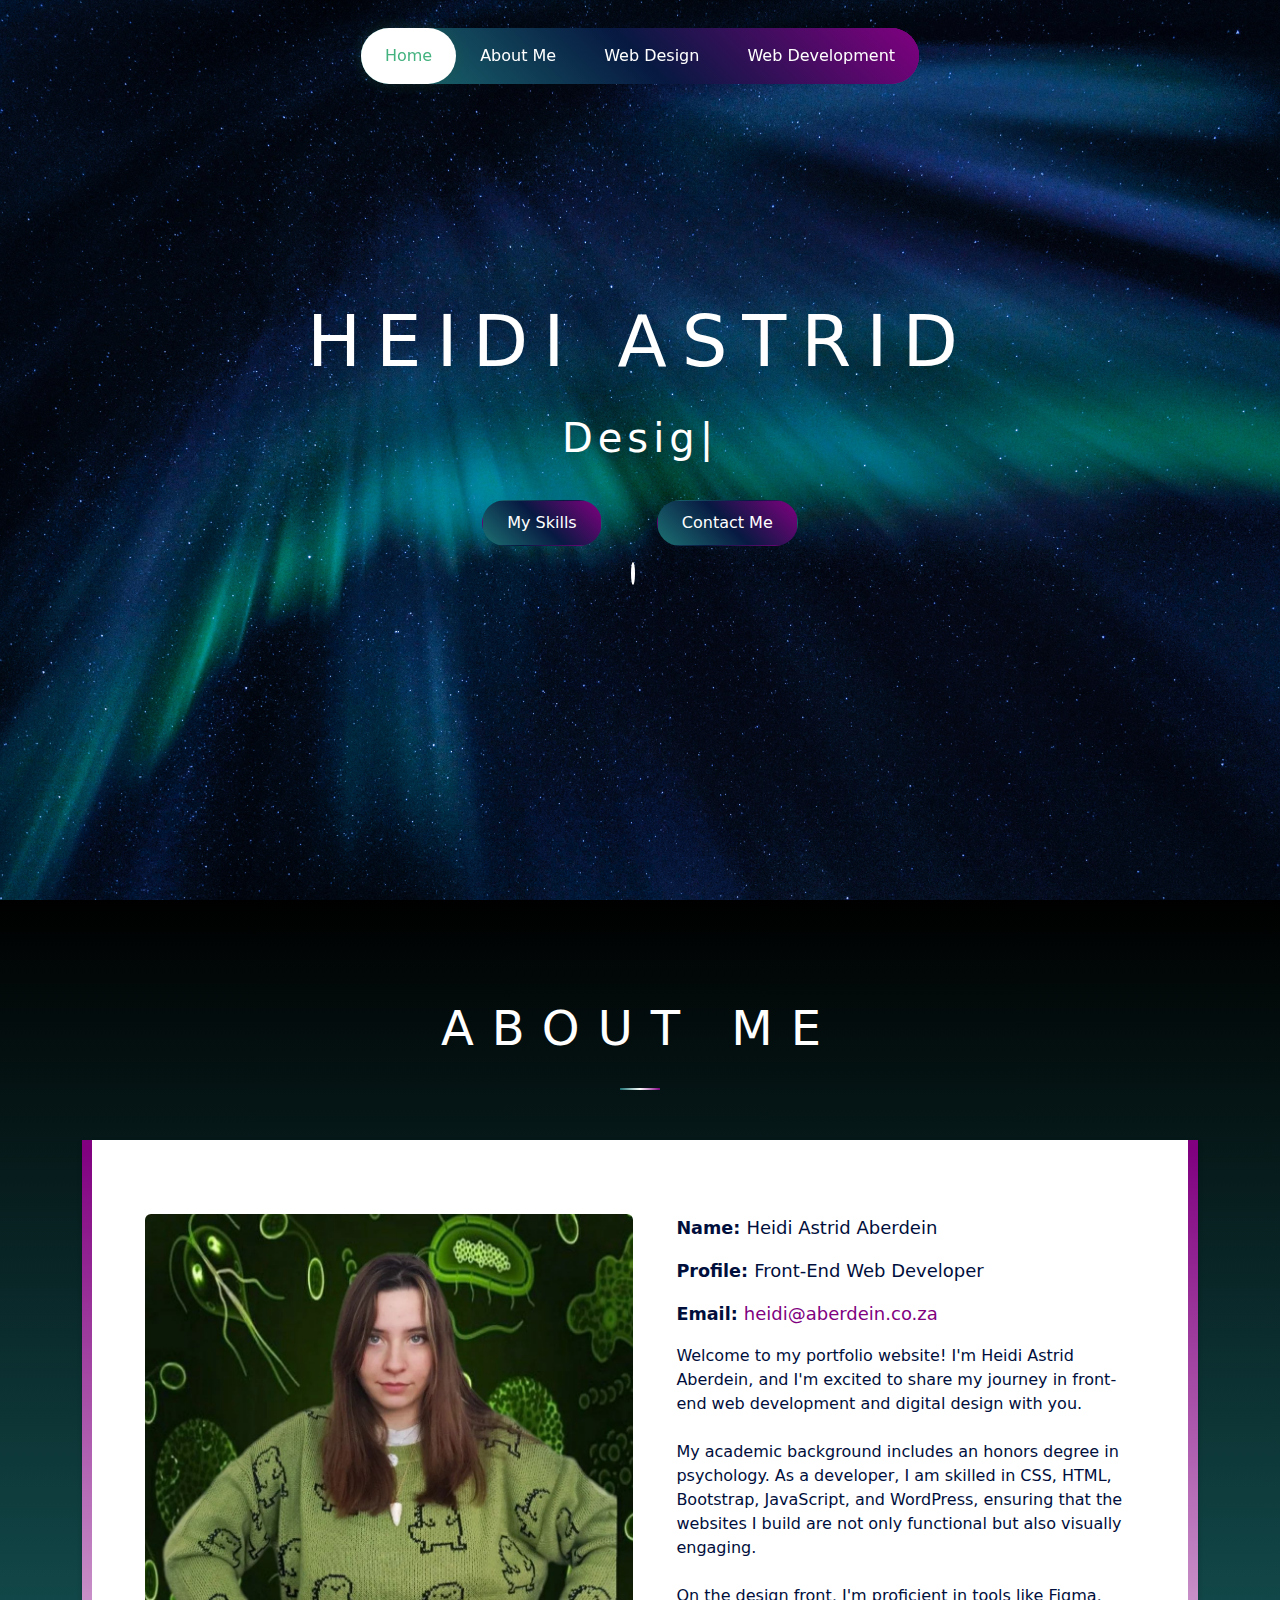
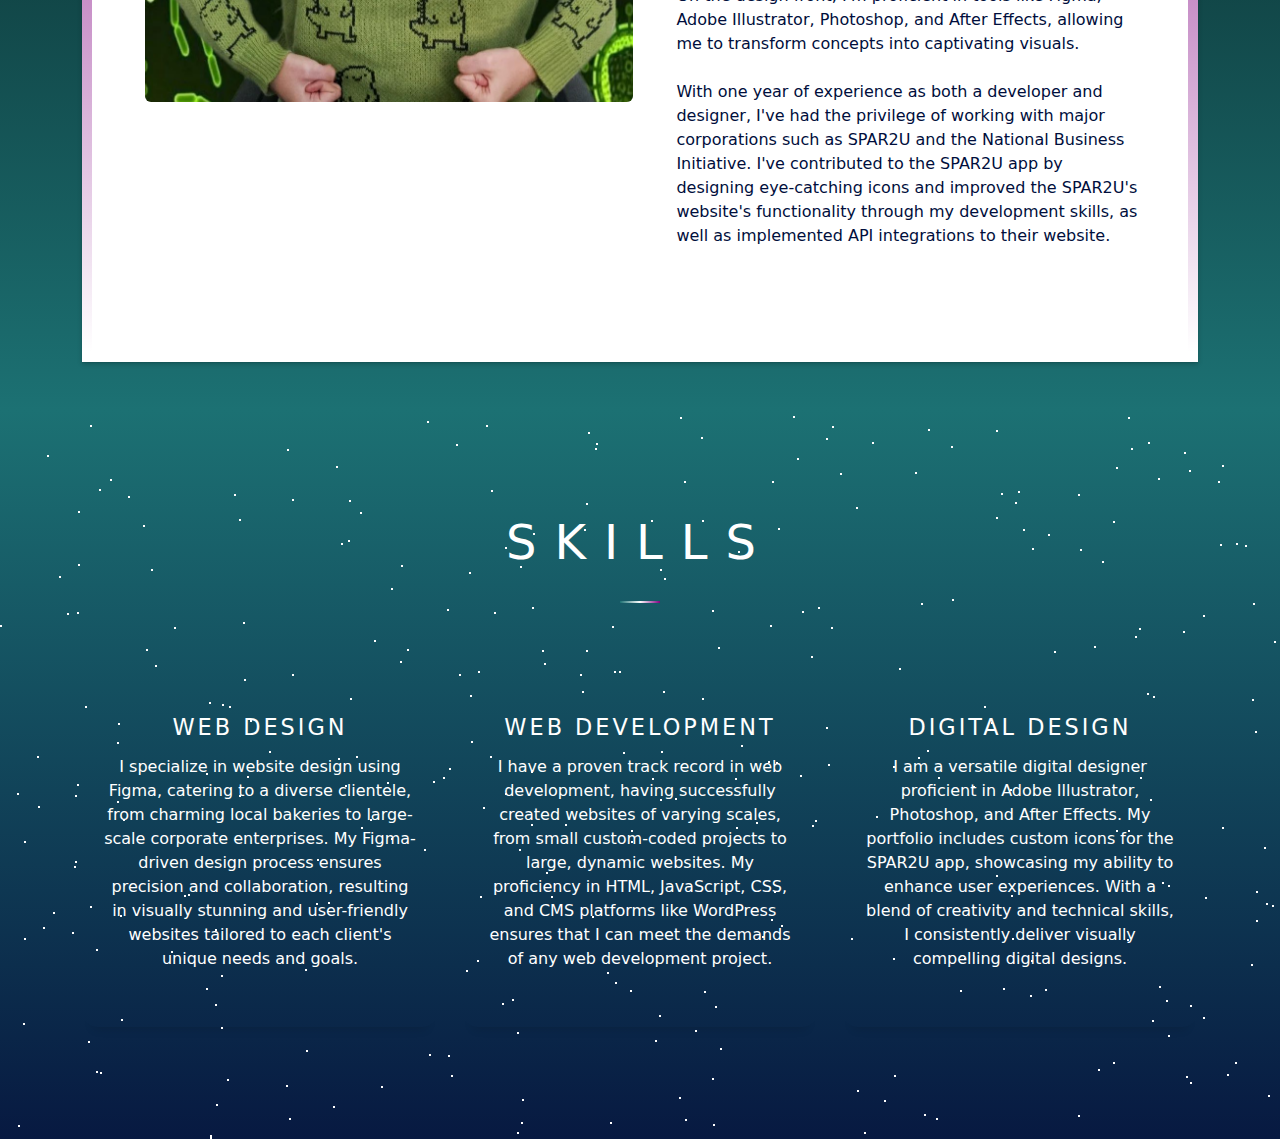
==== index.html @ 2ec601d5 "First Commit" ====
<!DOCTYPE html>
<html lang="en">

<head>
  <meta charset="utf-8">
  <meta content="width=device-width, initial-scale=1.0" name="viewport">

  <title>Heidi Astrid Portfolio</title>
  <meta content="" name="description">
  <meta content="" name="keywords">

  <!-- Favicons -->
  <link href="assets/img/favicon.png" rel="icon">
  <link href="assets/img/apple-touch-icon.png" rel="apple-touch-icon">

  <!-- Vendor CSS Files -->
  <link href="assets/vendor/bootstrap/css/bootstrap.min.css" rel="stylesheet">
  <link href="assets/vendor/bootstrap-icons/bootstrap-icons.css" rel="stylesheet">
  <link href="assets/vendor/glightbox/css/glightbox.min.css" rel="stylesheet">
  <link href="assets/vendor/swiper/swiper-bundle.min.css" rel="stylesheet">

  <!-- Template Main CSS File -->
  <link href="assets/css/style.css" rel="stylesheet">
<style>
  
</style>
</head>

<body>
<!-- Test -->
<!-- Test -->
  <!-- ======= Header ======= -->
<header id="header" class="fixed-top">
  <div class="container d-flex align-items-center justify-content-center"> <!-- Center the content horizontally and vertically -->
    <nav id="navbar" class="navbar">
      <nav>
        <div class="left"></div>
        <div class="right"></div>
        <div class="selected"></div>
        <div class="links">
          <a href="index.html" class="active home">Home</a>
          <a href="index.html#about">About Me</a>
          <a href="web-design.html">Web Design</a>
          <a href="web-development.html">Web Development</a>
        </div>
      </nav>
      <a href="#" class="accent"></a>
    </nav>
  </div>
</header>


</div>

<script src="script.js"></script>
    </div>
  </header><!-- End Header -->

  <!-- ======= Hero Section ======= -->
  <div id="hero" class="hero route bg-image" style="background-image: url(assets/img/hero-bg.jpg);   background-attachment: fixed;">
    <div class="overlay-itro"> </div>
    <div class="hero-content display-table">
      <div class="table-cell">
        <div class="container">
          <h1 class="hero-title mb-4" style="letter-spacing:15px;">Heidi Astrid</h1>
          <p class="hero-subtitle"><span class="typed" data-typed-items="Designer, Developer"></span></p>
          <p class="pt-3">
            <a class="btn btn-primary btn js-scroll px-4 button" href="#starry-background" role="button" style="margin-right:25px;">My Skills</a>
            <a class="btn btn-primary btn js-scroll px-4 button" href="mailto:aberdeinheidiastrid@gmail.com" role="button" style="margin-left:25px">Contact Me</a>

                <a href="assets/img/Main.mp4" data-gallery="portfolioGallery" class="portfolio-lightbox">
                  <div>
                    <script src="https://cdn.lordicon.com/bhenfmcm.js"></script>
<lord-icon
    src="https://cdn.lordicon.com/vlchagrh.json"
    trigger="hover"
    colors="primary:#ffffff,secondary:#fff"
    class="film"
    style="width:100px;height:100px; margin-left: -15px; border: 2px solid #fff; border-radius:100%;  transition: all 2s ease;
    ">
</lord-icon>
                  </div>
                </a>
            
          </p>
        </div>
      </div>
    </div>
  </div><!-- End Hero Section -->
  

  <main id="main" >

    <!-- ======= About Section ======= -->
    <section id="about" class="about-mf sect-pt4 route" style="background-image: linear-gradient(black, #1c7173); padding-top:100px;">
      <div class="container">
        <div class="title-box text-center">
          <h3 class="title-a">
            About me
          </h3>
          <div class="line-mf" style="margin-top:30px; margin-bottom:50px;"></div>
        <div class="row">
          <div class="col-sm-12">
            <div class="box-shadow-full">
              <div class="row">
                <div class="col-md-6">
                  <div class="row">
                    <div class="col-sm-6 col-md-5" style="   display: flex;
                    align-items: center;
                    justify-content: center;">
                    </div>
                    <div class="col-sm-6 col-md-7" >
                    </div>
                  </div>
                  <div class="skill-mf" style="   display: flex;
                  align-items: center;
                  justify-content: center;">
                    <div class="about-img" style="   display: flex;
                    align-items: center;
                    justify-content: center;">
                      <img src="./assets/img/Heidi.jpg" class="img-fluid rounded b-shadow-a" height = "50px" alt="">
                    </div>
                  </div>
                </div>
                <div class="col-md-6">
                  <div class="about-me pt-4 pt-md-0">

                    <div class="about-info">
                      <p><span class="title-s">Name: </span> <span>Heidi Astrid Aberdein</span></p>
                      <p><span class="title-s">Profile: </span> <span>Front-End Web Developer</span></p>
                      <p><span class="title-s">Email: </span> <span ><a href="mailto:heidi@aberdein.co.za" style="color:purple;">heidi@aberdein.co.za</a></span></p>
                    </div>
                    <p style="text-align:left; margin-left:5%;">
                      Welcome to my portfolio website! I'm Heidi Astrid Aberdein, and I'm excited to share my journey in front-end web development and digital design with you.
<br><br>
My academic background includes an honors degree in psychology. As a developer, I am skilled in CSS, HTML, Bootstrap, JavaScript, and WordPress, ensuring that the websites I build are not only functional but also visually engaging.
<br><br>
On the design front, I'm proficient in tools like Figma, Adobe Illustrator, Photoshop, and After Effects, allowing me to transform concepts into captivating visuals.
<br><br>
With one year of experience as both a developer and designer, I've had the privilege of working with major corporations such as SPAR2U and the National Business Initiative. I've contributed to the SPAR2U app by designing eye-catching icons and improved the SPAR2U's website's functionality through my development skills, as well as implemented API integrations to their website. 
<br><br>

                    </p>
                  
                  </div>
                </div>
              </div>
            </div>
          </div>
        </div>
      </div>
    </section><!-- End About Section -->

    <!-- ======= Services Section ======= --> 
    <section id="starry-background"  class="services-mf pt-5 route" style="background-size: cover; margin-top:-64px; padding-bottom:5%;" >
      <div class="container">
        <div class="row" style="padding-top:5%;">
          <div class="col-sm-12">
            <div class="title-box text-center">
              <h3 class="title-a">
                Skills
              </h3>
              <div class="line-mf" style="margin-top:30px;"></div>
            </div>
          </div>
        </div>
        <div class="row">
          <div class="col-md-4" >
            <div class="service-box"  ><a href="web-design.html">
              <div class="service-ico">
                <script src="https://cdn.lordicon.com/bhenfmcm.js"></script>
                <lord-icon
                    src="https://cdn.lordicon.com/xhsumrcb.json"
                    trigger="hover"
                    colors="primary:#fff,secondary:purple"
                    style="width:100px;height:100px"
                    class="lordicon">
                </lord-icon>
              </div>
              <div class="service-content" > 
                <h2 class="s-title">Web Design</h2>
                <p class="s-description text-center">
                  I specialize in website design using Figma, catering to a diverse clientele, from charming local bakeries to large-scale corporate enterprises. My Figma-driven design process ensures precision and collaboration, resulting in visually stunning and user-friendly websites tailored to each client's unique needs and goals.
                </p>
              </div></a>
            </div>
          </div>
          <div class="col-md-4">
            <div class="service-box" ><a href="web-development.html">
              <div class="service-ico">
                <script src="https://cdn.lordicon.com/bhenfmcm.js"></script>
                <script src="https://cdn.lordicon.com/bhenfmcm.js"></script>
                <script src="https://cdn.lordicon.com/bhenfmcm.js"></script>
                <lord-icon
                    src="https://cdn.lordicon.com/zywndszx.json"
                    trigger="hover"
                    colors="primary:#fff,secondary:purple"
                    style="width:100px;height:100px"
                    class="lordicon">
                </lord-icon>
              </div>
              <div class="service-content">
                <h2 class="s-title">Web Development</h2>
                <p class="s-description text-center">
                  I have a proven track record in web development, having successfully created websites of varying scales, from small custom-coded projects to large, dynamic websites. My proficiency in HTML, JavaScript, CSS, and CMS platforms like WordPress ensures that I can meet the demands of any web development project.
                </p>
              </div></a>
            </div>
          </div>
          <div class="col-md-4">
            <div class="service-box">
              <div class="service-ico">
                <script src="https://cdn.lordicon.com/bhenfmcm.js"></script>
<lord-icon
    src="https://cdn.lordicon.com/whxfxpyt.json"
    trigger="hover"
    colors="primary:#fff,secondary:purple"
    style="width:100px;height:100px"
    class="lordicon">
</lord-icon>
              </div>
              <div class="service-content">
                <h2 class="s-title">Digital Design</h2>
                <p class="s-description text-center">
                  I am a versatile digital designer proficient in Adobe Illustrator, Photoshop, and After Effects. My portfolio includes custom icons for the SPAR2U app, showcasing my ability to enhance user experiences. With a blend of creativity and technical skills, I consistently deliver visually compelling digital designs.
                </p>
              </div>
            </div>
          </div>
    </section><!-- End Services Section -->


    <!-- ======= Contact Section =======
    <section id="contact" class="paralax-mf footer-paralax bg-image sect-mt4 route" style="color:black; ">
      <div class="overlay-mf" id="contact"></div>
      <div class="container" style="padding-bottom: 5%;">
        <div class="row">
          <div class="col-sm-12"><h5 class="title-a">
                        Send Me A Message
                      </h5>
                      <div class="line-mf" style="margin-top:30px;"></div>
            <div class="contact-mf">
              <div id="contact" class="box-shadow-full">
                <div class="row">   
                  <div class="col-md-6">
                    <div class="title-box-2">
                   
                    </div>
                    <div>
                      <form action="contact.php" method="post" role="form" class="php-email-form">
                        <div class="row">
                          <div class="col-md-12 mb-3">
                            <div class="form-group">
                              <input type="text" name="name" class="form-control" id="name" placeholder="Your Name" required>
                            </div>
                          </div>
                          <div class="col-md-12 mb-3">
                            <div class="form-group">
                              <input type="email" class="form-control" name="email" id="email" placeholder="Your Email" required>
                            </div>
                          </div>
                          <div class="col-md-12 mb-3">
                            <div class="form-group">
                              <input type="text" class="form-control" name="subject" id="subject" placeholder="Subject" required>
                            </div>
                          </div>
                          <div class="col-md-12">
                            <div class="form-group">
                              <textarea class="form-control" name="message" rows="5" placeholder="Message" required></textarea>
                            </div>
                          </div>
                          <div class="col-md-12 text-center my-3">
                            <div class="loading">Loading</div>
                            <div class="error-message"></div>
                            <div class="sent-message">Your message has been sent. Thank you!</div>
                          </div>
                          <div class="col-md-12 text-center">
                            <button type="submit" class="button">
                              <p style="margin-bottom: 0px; border: 0px;">
                                  <span style="position: relative; top: -15px; padding-left:10px;">Send Message</span>
                                  <script src="https://cdn.lordicon.com/bhenfmcm.js"></script>
                                  <script src="https://cdn.lordicon.com/bhenfmcm.js"></script>
                                  <lord-icon
                                      src="https://cdn.lordicon.com/fzsijpnt.json"
                                      trigger="hover"
                                      colors="primary:#fff,secondary:#fff"
                                      style="width: 50px; height: 50px; margin-left: 5px;">
                                  </lord-icon>
                              </p>
                          </button>
                          
                          </div>
                        </div>
                      </form>
                    </div>
                  </div>
                  Column -->
                  <!-- <div class="col-md-6" style="background-image: url(https://images.pexels.com/photos/2113554/pexels-photo-2113554.jpeg?auto=compress&cs=tinysrgb&w=600);">

                  </div> -->
                  <!-- Column -->
                <!-- </div>
              </div>
            </div>
          </div>
        </div>
      </div>
    </section>End Contact Section -->

  </main><!-- End #main -->


  <div id="preloader"></div>
  <a href="#" class="back-to-top d-flex align-items-center justify-content-center"><script src="https://cdn.lordicon.com/bhenfmcm.js"></script>
    <script src="https://cdn.lordicon.com/bhenfmcm.js"></script>
    <script src="https://cdn.lordicon.com/bhenfmcm.js"></script>
    <lord-icon
        src="https://cdn.lordicon.com/gwdxemil.json"
        trigger="hover"
        colors="primary:#fff,secondary:#fff"
        style="width:250px;height:250px">
    </lord-icon></a>

  <!-- Vendor JS Files -->
  <script src="assets/vendor/purecounter/purecounter_vanilla.js"></script>
  <script src="assets/vendor/bootstrap/js/bootstrap.bundle.min.js"></script>
  <script src="assets/vendor/glightbox/js/glightbox.min.js"></script>
  <script src="assets/vendor/swiper/swiper-bundle.min.js"></script>
  <script src="assets/vendor/typed.js/typed.umd.js"></script>
  <script src="assets/vendor/php-email-form/validate.js"></script>

  <!-- Template Main JS File -->
  <script src="assets/js/main.js"></script>

</body>

</html>
---- assets/css/style.css ----
body {
  background-color: #f5f5f5;
  color: #000e3c;
}
/*--------------------------------------------------------------
# Header
--------------------------------------------------------------*/
#header {
  transition: all 0.5s;
  z-index: 997;
  padding: 20px 0;
  display: flex;
  justify-content: center;
  text-align: center;
}

#header.header-scrolled {
  padding: 12px 0;
}
/* Nav */
@media (max-width: 767px) {
  .home{
    margin-bottom:50px;
  }
}
:root {
    /* Colour Pallette */
    --background: #111;
    --green500: #43B27F;

    --transition-duration: .2s;
    --transition-timing: cubic-bezier(.57,.21,.69,1.25);
}

*,
*::before,
*::after {
    padding: 0;
    margin: 0;
    box-sizing: border-box;
}


nav {
    position: relative;
    width: fit-content;
    height: fit-content;
    isolation: isolate;
}

nav > .left,
nav > .right,
nav > .selected {
    position: absolute;
    background-image:linear-gradient(45deg,#1c7173, #fff, purple);
    top: 0;
    bottom: 0;
    z-index: -1;
    border-radius: var(--pill-radius);
    transition: all var(--transition-duration) var(--transition-timing);
}

nav > .left {
    left: 0;
    background-color: #;
    width: 100%;
}

nav > .right {
    right: 0;
    background-image: linear-gradient(45deg,#1c7173, #071941, purple);
    width: 100%;
}
nav > .left {
  right: 0;
  background-image: linear-gradient(45deg,#1c7173, #071941, purple);
  width: 100%;
}
nav > .selected {
    background: linear-gradient(90deg, #1c7173 3.45%, #0b143b 108.28%,);
    right: 0;
    left: 0;
    z-index: -2;
}

nav > .selected::after {
    --_border-size: 1.5px;
    content: '';
    position: absolute;
    inset: var(--_border-size);
    background-color: var(--background);
    border-radius: inherit;
    z-index: -5;
}



nav > .links > a:hover::before {
    inset: -1rem;
    background-color: var(--green500);
    opacity: .3;
}

nav > .links {
    display: flex;
    justify-content: center;
  }

nav > .links > a {
    text-decoration: none;
    text-align: center;
    padding: 1rem 1.5rem;
    color: #fff;
    font-weight: 400;
    font-size: 14px;
    position: relative;
    transition: all var(--transition-duration) var(--transition-timing);
    font-size: 16px;
}

nav > .links > .active {
    background-color: #fff;
    color: var(--green500) !important;
    font-weight:400;
    border-radius: var(--pill-radius);
    transition: all var(--transition-duration) var(--transition-timing);
}

nav > .links > .active:hover {
    background-color: transparent !important;
    color: #fff !important;
  
}

nav > .links > .active:focus {
  background-color: #fff !important;
  padding: 0px 15px;
}

nav > .links > .active:hover::after {
    opacity: 0;
}

nav > .links > .active::after {
    content: '';
    position: absolute;
    inset: -0.125rem;
    background-color: var(--green500);
    border-radius: inherit;
    z-index: -1;
    opacity: .3;
    filter: brightness(0.5) blur(.4rem);
}

/*--/ Title A /--*/
.title-box {
  margin-bottom: 4rem;
}
.title-a {
  text-decoration: none;
  font-size: 3rem;
  font-weight: 300;
  text-transform: uppercase;
  color:white;
  letter-spacing:18px;
  text-align:center;
}

.subtitle-a {
  text-decoration: none;
  color: #4e4e4e;
}

.line-mf {
  width: 40px;
  height: 2px;
  background-color: #ffffff;
  background: linear-gradient(90deg, #1c7173, #fff, purple);
  margin: 0 auto;
}
/* Starry Background */
#starry-background {
  position: relative;
  overflow: hidden;
  background-image: linear-gradient(#1c7173, #071941);
  background-size: 20px 20px; 
  padding-bottom:5%;}

.star {
  position: absolute;
  background: white;
  width: 2px;
  height: 2px;
  animation: twinkle 0.01s infinite;
}
.service-box {

  padding: 2.5rem 1.3rem;
  border-radius: 1rem;
  margin-bottom: 3rem;
  text-align: center;
  transition: 0.2s linear all;
  border:2px solid none;
 
}
.service-box:hover{
border:2px solid;
border-image: linear-gradient(45deg,#1c7173, purple ) 1;
 border-radius:50px !important;}

.service-box:hover .ico-circle {
  transition: all 500ms ease;
  color: #fff;
  box-shadow: 0 0 0 10px #cde1f8;
}
@keyframes twinkle {
  0% {
      opacity: 0;
  }
  50% {
      opacity: 1;
  }
  100% {
      opacity: 0;
  }
}

h1,
h2,
h3,
h4,
h5,
h6 {
  color: #000e3c;
}

a {
  color: #000e3c;
  text-decoration: none;
  transition: all 0.5s ease-in-out;
}

a:hover {
  text-decoration: none;
  transition: all 0.5s ease-in-out;
}

h3 span{
  font-size: 32px;
  font-weight:800;
  background: -webkit-linear-gradient(45deg,#1c7173, #071941, purple);
  -webkit-background-clip: text;
  -webkit-text-fill-color: transparent;}
.p-r {
  position: relative;
}

.color-a {
  text-decoration: none;
  color: purple;
}

.color-d {
  color: #f5f5f5;
}

.color-text-a {
  text-decoration: none;
  color: #4e4e4e;
}

.box-shadow,
.card-blog,
.work-box,
.service-box,
.paralax-mf {
  box-shadow: 0 13px 8px -10px rgba(0, 0, 0, 0.1);
}

.box-shadow-a,
.button:hover {
  text-decoration: none;
  box-shadow: 0 0 0 4px #800080;
}

.display-5 {
  font-size: 2.5rem;
  font-weight: 300;
  line-height: 1.1;
}

.display-6 {
  font-size: 2rem;
  font-weight: 300;
  line-height: 1.1;
}

.avatar {
  width: 32px;
  height: 32px;
  margin-right: 4px;
  overflow: hidden;
}

.bg-image {
  background-repeat: no-repeat;
  background-size: cover;
  background-position: center center;
}

@media (max-width: 1024px) {
  .bg-image {
    background-attachment: scroll;
  }
}



.overlay-mf {
  position: absolute;
  top: 0;
  left: 0px;
  padding: 0;
  height: 100%;
  width: 100%;
  opacity: 0.7;
}

.paralax-mf {
  position: relative;
  padding: 8rem 0;
}

.display-table {
  width: 100%;
  height: 100%;
  display: table;
}

.table-cell {
  display: table-cell;
  vertical-align: middle;
}

/*--/ Sections /--*/
.sect-4 {
  padding: 4rem 0;
}

.sect-pt4 {
  padding-top: 4rem;
}

.sect-mt4 {
  background-image: linear-gradient( #071941,#1c7173);
}

/*--/ Title s /--*/
.title-s {
  font-weight: 600;
  color: #000e3c;
  font-size: 1.1rem;
}



/*--/ Title Left /--*/
.title-box-2 {
  margin-bottom: 3rem;
}

.title-left {
  font-size: 2rem;
  position: relative;

}

.title-left:before {
  content: "";
  position: absolute;
  height: 3px;
  width: 100px;
  bottom: -12px;
}

/*------/ Box /------*/
.box-pl2 {
  padding-left: 2rem;
}

.box-shadow-full {
  padding: 3rem 1.25rem;
  position: relative;
  background-color: #fff;
  margin-bottom: 3rem;
  z-index: 2;
  box-shadow: 0 1px 1px 0 rgba(0, 0, 0, 0.06), 0 2px 5px 0 rgba(0, 0, 0, 0.2);
  border-width: 10px;
  border-style: solid;
  border-image: 
  linear-gradient(
    to bottom, 
    purple, 
    rgba(0, 0, 0, 0)
  ) 1 100%;}

@media (min-width: 768px) {
  .box-shadow-full {
    padding: 3rem;
  }
}

/*------/ Socials /------*/
.socials {
  padding: 1.5rem 0;
}

.socials ul li {
  display: inline-block;
}

.socials .ico-circle {
  height: 40px;
  width: 40px;
  font-size: 1.2rem;
  border-radius: 50%;
  line-height: 1.6;
  margin: 0 15px 0 0;
  transition: all 500ms ease;
}

.socials .ico-circle:hover {
  color: #fff;
  box-shadow: 0 0 0 3px #cde1f8;
  transition: all 500ms ease;
}

/*------/ Ul resect /------*/
.ul-resect,
.widget-tags ul,
.widget-sidebar .list-sidebar,
.box-comments .list-comments,
.blog-wrapper .post-meta ul,
.list-ico,
.socials ul {
  list-style: none;
  padding-left: 0;
  margin-bottom: 0;
}

.list-ico {
  line-height: 2;
}

.list-ico span {
  margin-right: 10px;
}

/*------/ Ico Circle /------*/
.ico-circle {
  height: 100px;
  width: 100px;
  font-size: 2rem;
  border-radius: 50%;
  line-height: 1.55;
  margin: 0 auto;
  text-align: center;
  display: block;
}

/*------/ Owl Carousel /------*/
.owl-theme .owl-dots {
  text-align: center;
  margin-top: 18px;
}

.owl-theme .owl-dots .owl-dot {
  display: inline-block;
}

.owl-theme .owl-dots .owl-dot span {
  width: 18px;
  height: 7px;
  margin: 5px 5px;
  background: #cde1f8;
  border: 0px solid #cde1f8;
  display: block;
  transition: all 0.6s ease-in-out;
  cursor: pointer;
}

.owl-theme .owl-dots .owl-dot:hover span {
  background-color: #cde1f8;
}

.owl-theme .owl-dots .owl-dot.active span {
  background-color: #1B1B1B;
  width: 25px;
}

/*--/ Scrolltop s /--*/
.scrolltop-mf {
  position: relative;
  display: none;
}

.scrolltop-mf span {
  z-index: 999;
  position: fixed;
  width: 42px;
  height: 42px;
  opacity: 0.7;
  font-size: 1.6rem;
  line-height: 1.5;
  text-align: center;
  color: #fff;
  top: auto;
  left: auto;
  right: 30px;
  bottom: 50px;
  cursor: pointer;
  border-radius: 50%;
}

/*--------------------------------------------------------------
# Back to top button
--------------------------------------------------------------*/
.back-to-top {
  position: fixed;
  visibility: hidden;
  opacity: 0;
  right: 15px;
  bottom: 15px;
  z-index: 996;
  background: #4ca894;
  width: 60px;
  height: 60px;
  border-radius: 50px;
  transition: all 0.4s;
  background-image: linear-gradient(45deg,#1c7173, #071941, purple);
}

.back-to-top i {
  font-size: 28px;
  color: #fff;
  line-height: 0;
}

.back-to-top i:hover {
  font-size: 28px;
  background-image: linear-gradient(45deg, #071941,#1c7173,);
  line-height: 0;
}


.back-to-top:hover {
  background-image: linear-gradient(45deg, purple,#071941,#1c7173,) !important;
}

.back-to-top.active {
  visibility: visible;
  opacity: 1;
}

/*------/ Prelaoder /------*/
#preloader {
  position: fixed;
  top: 0;
  left: 0;
  right: 0;
  bottom: 0;
  z-index: 9999;
  overflow: hidden;
  background: #fff;
}

#preloader:before {
  content: "";
  position: fixed;
  top: calc(50% - 30px);
  left: calc(50% - 30px);
  border: 6px solid #f2f2f2;
  border-top: 6px solid #4ca894;
  border-radius: 50%;
  width: 60px;
  height: 60px;
  animation: animate-preloader 1s linear infinite;
}

@keyframes animate-preloader {
  0% {
    transform: rotate(0deg);
  }

  100% {
    transform: rotate(360deg);
  }
}

/*------/ Button /------*/
.button {
  display: inline-block;
  padding: 0.3rem 0.6rem;
  text-align: center;
  vertical-align: middle;
  -webkit-user-select: none;
  -moz-user-select: none;
  user-select: none;
  font-size: 1rem;
  border-radius: 0.3rem;
  border: 1px solid transparent;
  transition: all 500ms ease;
  cursor: pointer;
  background-image: linear-gradient(45deg,#1c7173, #071941, purple);
}

.film{
  transition: all 2s linear !important;
}
.film:hover{
  background-image: linear-gradient(45deg,#1c7173, #071941, purple);

}

.button:focus {
  outline: 0;
}

.button:hover {
  background-image: linear-gradient(45deg,#1c7173, #071941, purple);
  color: #fff;
  transition: all 500ms ease;
}

.button-a {
  text-decoration: none;
  background-image: linear-gradient(45deg,#1c7173, #071941, purple);
  color: #fff;
  border-color: #cde1f8;
}

.button-big {
  padding: 0.9rem 2.3rem;
  font-size: 1.2rem;
}

.button-rouded {
  border-radius: 5rem;
}

.btn-lg {
  padding: 0.5rem 1rem;
  font-size: 1.25rem;
  line-height: 1.5;
  border-radius: 0.3rem;
}




/*--------------------------------------------------------------
# Hero Section
--------------------------------------------------------------*/
.hero {
  height: 100vh;
  position: relative;
  color: #fff;
}

.hero .hero-content {
  text-align: center;
  position: absolute;
}

.hero .overlay-itro {
  position: absolute;
  top: 0;
  left: 0px;
  padding: 0;
  height: 100%;
  width: 100%;
  opacity: 0.9;
}

.hero .hero-title {
  color: #fff;
  font-weight: 600;
  font-size: 3rem;
  letter-spacing:5px;
  font-weight: 300;
  text-transform: uppercase;
}

@media (min-width: 768px) {
  .hero .hero-title {
    font-size: 4.5rem;
  }
}



  .hero .hero-subtitle {
    font-size: 2.5rem;
    font-weight:300;
    letter-spacing: 5px;
  }

.hero .text-slider-items {
  display: none;
}

.hero-single {
  height: 350px;
}

.hero-single .hero-content {
  margin-top: 30px;
}

.hero-single .hero-title {
  text-transform: uppercase;
  font-size: 3rem;
}

@media (min-width: 768px) {
  .hero-single .hero-title {
    font-size: 3.5rem;
  }
}


.hero-single .breadcrumb .breadcrumb-item:before {
  color: #cde1f8;
}

.hero-single .breadcrumb .breadcrumb-item.active {
  color: #cde1f8;
}

.hero-single .breadcrumb a {
  color: #fff;
}

/*--------------------------------------------------------------
# About
--------------------------------------------------------------*/
#about{
  scroll-behavior: smooth;
}
.about-mf .box-shadow-full {
  padding-top: 4rem;
  padding-bottom: 4rem;
}
.about-info{
  text-align:left;
  margin-left: 5%;
  font-size:18px;
  color: #000e3c;
}
.about-mf .about-img {
  margin-bottom: 2rem;
}

.about-mf .about-img img {
  margin-left: 10px;
}

@media (min-width: 767px) {
  .about-mf .box-pl2 {
    margin-top: 3rem;
    padding-left: 0rem;
  }
}

.skill-mf span {
  color: #4e4e4e;
}

.skill-mf .progress {
  background-color: #cde1f8;
  margin: 0.5rem 0 1.2rem 0;
  border-radius: 0;
  height: 0.7rem;
}

.skill-mf .progress .progress-bar {
  height: 0.7rem;
}

/*--------------------------------------------------------------
# Skills
--------------------------------------------------------------*/
.lordicon{
  transition: 0.1s linear all;
}
.lordicon:hover{
scale:1.1;
}


/* .service-box .service-ico {
  margin-bottom: 1rem;
  color: #1e1e1e;
} */

.service-box .ico-circle {
  transition: all 500ms ease;
  display: inline-flex;
  align-items: center;
  justify-content: center;
}

.service-box .ico-circle i {
  line-height: 0;
  font-size: 40px;
}

.service-box .s-title {
  font-size: 1.4rem;
  text-transform: uppercase;
  text-align: center;
  padding: 0.4rem 0;
  letter-spacing:3px;
  color: white;
  font-weight:400;

}

.service-box .s-description {
  color: #ffffff;
}

/*--------------------------------------------------------------
# Counter
--------------------------------------------------------------*/
.counter-box {
  color: #fff;
  text-align: center;
}

@media (min-width: 577px) {
  .counter-box {
    margin-bottom: 1.8rem;
  }
}

.counter-ico {
  margin-bottom: 1rem;
}

.counter-ico .ico-circle {
  height: 60px;
  width: 60px;
  line-height: 1.5;
  box-shadow: 0 0 0 10px #cde1f8;
}

.counter-num .counter {
  font-size: 2rem;
  margin-bottom: 0;
}

/*--------------------------------------------------------------
# Portfolio
--------------------------------------------------------------*/
.work-box {
  margin-bottom: 3rem;
  -webkit-backface-visibility: hidden;
  backface-visibility: hidden;
  background-color: #fff;
}



.work-img {
  display: block;
  overflow: hidden;
}

.work-img img {
  transition: all 1s;
}

.work-content {
  padding: 2rem 3% 1rem 4%;
  background: -webkit-linear-gradient(90deg, #217e7b, #071941);
  border-top: 2px solid purple;
}

.work-content .w-more {
  color: #4e4e4e;
  font-size: 0.8rem;
}

.work-content .w-more .w-ctegory {
  color: #fff;
}

.work-content .w-like {
  font-size: 2.5rem;
  float: right;
}


.work-content .w-like .num-like {
  font-size: 0.7rem;
}

.w-title {
  font-size: 1.2rem;
  color:white;
  letter-spacing:2px;
  font-weight:400;
}

/*--------------------------------------------------------------
# Portfolio Details
--------------------------------------------------------------*/
.portfolio-details {
  padding-top: 40px;
}

.portfolio-details .portfolio-details-slider img {
  width: 100%;
}

.portfolio-details .portfolio-details-slider .swiper-pagination {
  margin-top: 20px;
  position: relative;
}

.portfolio-details .portfolio-details-slider .swiper-pagination .swiper-pagination-bullet {
  width: 12px;
  height: 12px;
  background-color: #fff;
  opacity: 1;
}



.portfolio-details .portfolio-info {
  padding: 30px;
  box-shadow: 0px 0 30px rgba(78, 78, 78, 0.08);
}

.portfolio-details .portfolio-info h3 {
  font-size: 22px;
  font-weight: 700;
  margin-bottom: 20px;
  padding-bottom: 20px;
  border-bottom: 1px solid #eee;
}

.portfolio-details .portfolio-info ul {
  list-style: none;
  padding: 0;
  font-size: 15px;
}

.portfolio-details .portfolio-info ul li+li {
  margin-top: 10px;
}

.portfolio-details .portfolio-description {
  padding-top: 30px;
}

.portfolio-details .portfolio-description h2 {
  font-size: 26px;
  font-weight: 700;
  margin-bottom: 20px;
}

.portfolio-details .portfolio-description p {
  padding: 0;
}
.portfolio-img {
aspect-ratio: 16/9;
object-fit:cover;
}
/*--------------------------------------------------------------
# Testimonials
--------------------------------------------------------------*/
.testimonial-box {
  color: #fff;
  text-align: center;
}

.testimonial-box .author-test {
  margin-top: 1rem;
}

.testimonial-box .author-test img {
  margin: 0 auto;
}

.testimonial-box .author {
  color: #fff;
  text-transform: uppercase;
  font-weight: 600;
  margin: 1rem 0;
  display: block;
  font-size: 1.4rem;
}

.testimonial-box .comit {
  font-size: 2rem;
  background-color: #fff;
  width: 52px;
  height: 52px;
  display: block;
  margin: 0 auto;
  border-radius: 50%;
  line-height: 1.6;
}

@media (min-width: 768px) {
  .testimonial-box .description {
    padding: 0 5rem;
  }
}

@media (min-width: 992px) {
  .testimonial-box .description {
    padding: 0 8rem;
  }
}

@media (min-width: 1200px) {
  .testimonial-box .description {
    padding: 0 13rem;
  }
}

.swiper-pagination {
  margin-top: 20px;
  position: relative;
}

.swiper-pagination .swiper-pagination-bullet {
  width: 12px;
  height: 12px;
  background-color: rgba(255, 255, 255, 0.4);
  opacity: 1;
}

.swiper-pagination .swiper-pagination-bullet-active {
  background-color: #fff;
}

/*--------------------------------------------------------------
# Contact
--------------------------------------------------------------*/
.footer-paralax {
  padding: 4rem 0 0 0;
}

.contact-mf {
  margin-top: 4rem;
}

@media (min-width: 767px) {
  .contact-mf .box-pl2 {
    margin-top: 3rem;
    padding-left: 0rem;
  }
}

.php-email-form .error-message {
  display: none;
  color: #fff;
  background: #ed3c0d;
  text-align: center;
  padding: 15px;
  font-weight: 600;
}

.php-email-form .sent-message {
  display: none;
  color: #fff;
  background: #18d26e;
  text-align: center;
  padding: 15px;
  font-weight: 600;
}

.php-email-form .loading {
  display: none;
  background: #fff;
  text-align: center;
  padding: 15px;
}

.php-email-form .loading:before {
  content: "";
  display: inline-block;
  border-radius: 50%;
  width: 24px;
  height: 24px;
  margin: 0 10px -6px 0;
  border: 3px solid purple;
  border-top-color: #eee;
  animation: animate-loading 1s linear infinite;
}

.php-email-form input,
.php-email-form textarea {
  border-radius: 0;
  box-shadow: none;
  font-size: 14px;
}



.php-email-form input {
  padding: 10px 15px;
}

.php-email-form textarea {
  padding: 12px 15px;
  margin-bottom: 0;
}

.php-email-form button[type=submit] {
  color: #fff;
}

/* .php-email-form button[type=submit]:hover {
  background-image: linear-gradient(45deg,#1c7173, #071941, purple);
} */

@keyframes animate-loading {
  0% {
    transform: rotate(0deg);
  }

  100% {
    transform: rotate(360deg);
  }
}

/*--------------------------------------------------------------
# Blog
--------------------------------------------------------------*/
@media (min-width: 767px) {
  .card-blog {
    margin-bottom: 3rem;
  }
}

.card-blog .card-body {
  position: relative;
}

.card-blog .card-category-box {
  position: absolute;
  text-align: center;
  top: -16px;
  left: 15px;
  right: 15px;
  line-height: 25px;
  overflow: hidden;
}

.card-blog .card-category {
  display: inline-block;
  color: #fff;
  padding: 0 15px 5px;
  overflow: hidden;  border-radius: 4px;
}

.card-blog .card-category .category {
  color: #fff;
  display: inline-block;
  text-transform: uppercase;
  font-size: 0.7rem;
  letter-spacing: 0.1px;
  margin-bottom: 0;
}

.card-blog .card-title {
  font-size: 1.3rem;
  margin-top: 0.6rem;
}

.card-blog .card-description {
  color: #4e4e4e;
}

.card-blog .post-author {
  display: inline-block;
}

.card-blog .post-date {
  color: #4e4e4e;
  display: inline-block;
  float: right;
}

/*--------------------------------------------------------------
# Blog Single
--------------------------------------------------------------*/
.post-box,
.form-comments,
.box-comments,
.widget-sidebar {
  padding: 2rem;
  background-color: #fff;
  margin-bottom: 3rem;
}

@media (min-width: 768px) {

  .post-box,
  .form-comments,
  .box-comments,
  .widget-sidebar {
    padding: 3rem;
  }
}

.blog-wrapper .article-title {
  font-size: 1.5rem;
}

@media (min-width: 768px) {
  .blog-wrapper .article-title {
    font-size: 1.9rem;
  }
}

.blog-wrapper .post-meta {
  margin: 1rem 0;
}

/* .blog-wrapper .post-meta ul {
  border-left: 4px solid #0078ff;
  margin-top: 1rem;
} */

.blog-wrapper .post-meta ul li {
  display: inline-block;
  margin-left: 15px;
}

/* .blog-wrapper .post-meta ul a {
  color: #0078ff;
} */

.blog-wrapper .post-meta ul span {
  color: #1e1e1e;
}

/* .blog-wrapper .blockquote {
  border-left: 4px solid #0078ff;
  padding: 18px;
  font-style: italic;
} */

/*------/ Comments /------*/
.box-comments .list-comments li {
  padding-bottom: 40px;
}

.box-comments .list-comments .comment-avatar {
  display: table-cell;
  vertical-align: top;
}

.box-comments .list-comments .comment-avatar img {
  width: 80px;
  height: 80px;
}

.box-comments .list-comments .comment-author {
  font-size: 1.3rem;
}

@media (min-width: 768px) {
  .box-comments .list-comments .comment-author {
    font-size: 1.5rem;
  }
}

.box-comments .list-comments .comment-details {
  display: table-cell;
  vertical-align: top;
  padding-left: 25px;
}

/* .box-comments .list-comments a {
  color: #0078ff;
} */

.box-comments .list-comments span {
  color: #1e1e1e;
  font-style: italic;
}

.box-comments .comment-children {
  margin-left: 40px;
}

/*------/ Sidebar /------*/
/* .widget-sidebar .sidebar-title {
  font-size: 1.6rem;
  font-weight: 600;
  border-left: 5px solid #0078ff;
  padding-left: 15px;
  text-transform: uppercase;
  margin-bottom: 1.5rem;
} */

.widget-sidebar .list-sidebar li {
  position: relative;
  padding: 6px 0 6px 24px;
}

/* .widget-sidebar .list-sidebar li:before {
  position: absolute;
  content: "";
  width: 10px;
  height: 1px;
  left: 0;
  background-color: #0078ff;
  top: 20px;
} */

.sidebar-search input {
  background-color: #fff;
  border-radius: 0;
  transition: all 0.5s ease-in-out;
}

/* .sidebar-search .btn-search {
  background-color: #0078ff;
  border-color: #0078ff;
  border-radius: 0;
  padding-left: 20px;
  padding-right: 20px;
} */

/* .widget-tags ul li {
  display: inline-block;
  background-color: #0078ff;
  padding: 0.2rem 0.6rem;
  border-radius: 15px;
} */

.widget-tags ul li a {
  color: #fff;
}

/*--------------------------------------------------------------
# Form
--------------------------------------------------------------*/



.form-control:focus{
  box-shadow: 0 0 0 0.25rem #f2e5f2;
  border-color:purple;
}
/* Button Animation with Cubic Bezier */
.button {
  position: relative;
  overflow: hidden;
  transition: transform 0.3s cubic-bezier(0.175, 0.885, 0.32, 1.275), box-shadow 0.3s ease, color 0.3s ease;
  border-radius:25px;
  padding:10px;
}

.button::before {
  content: "";
  position: absolute;
  top: 0;
  left: 0;
  width: 100%;
  height: 100%;
  background: linear-gradient(45deg, purple, #1c7173);
  transform: scaleX(0);
  transform-origin: left;
  transition: transform 0.3s cubic-bezier(0.175, 0.885, 0.32, 1.275);
  z-index: -1;
}

.button:hover {
  transform: translateY(-2px);
  box-shadow: 0 6px 12px rgba(67, 178, 127, 0.3);
  color: #fff; /* Change text color on hover */
}

.button:hover::before {
  transform: scaleX(1);
}
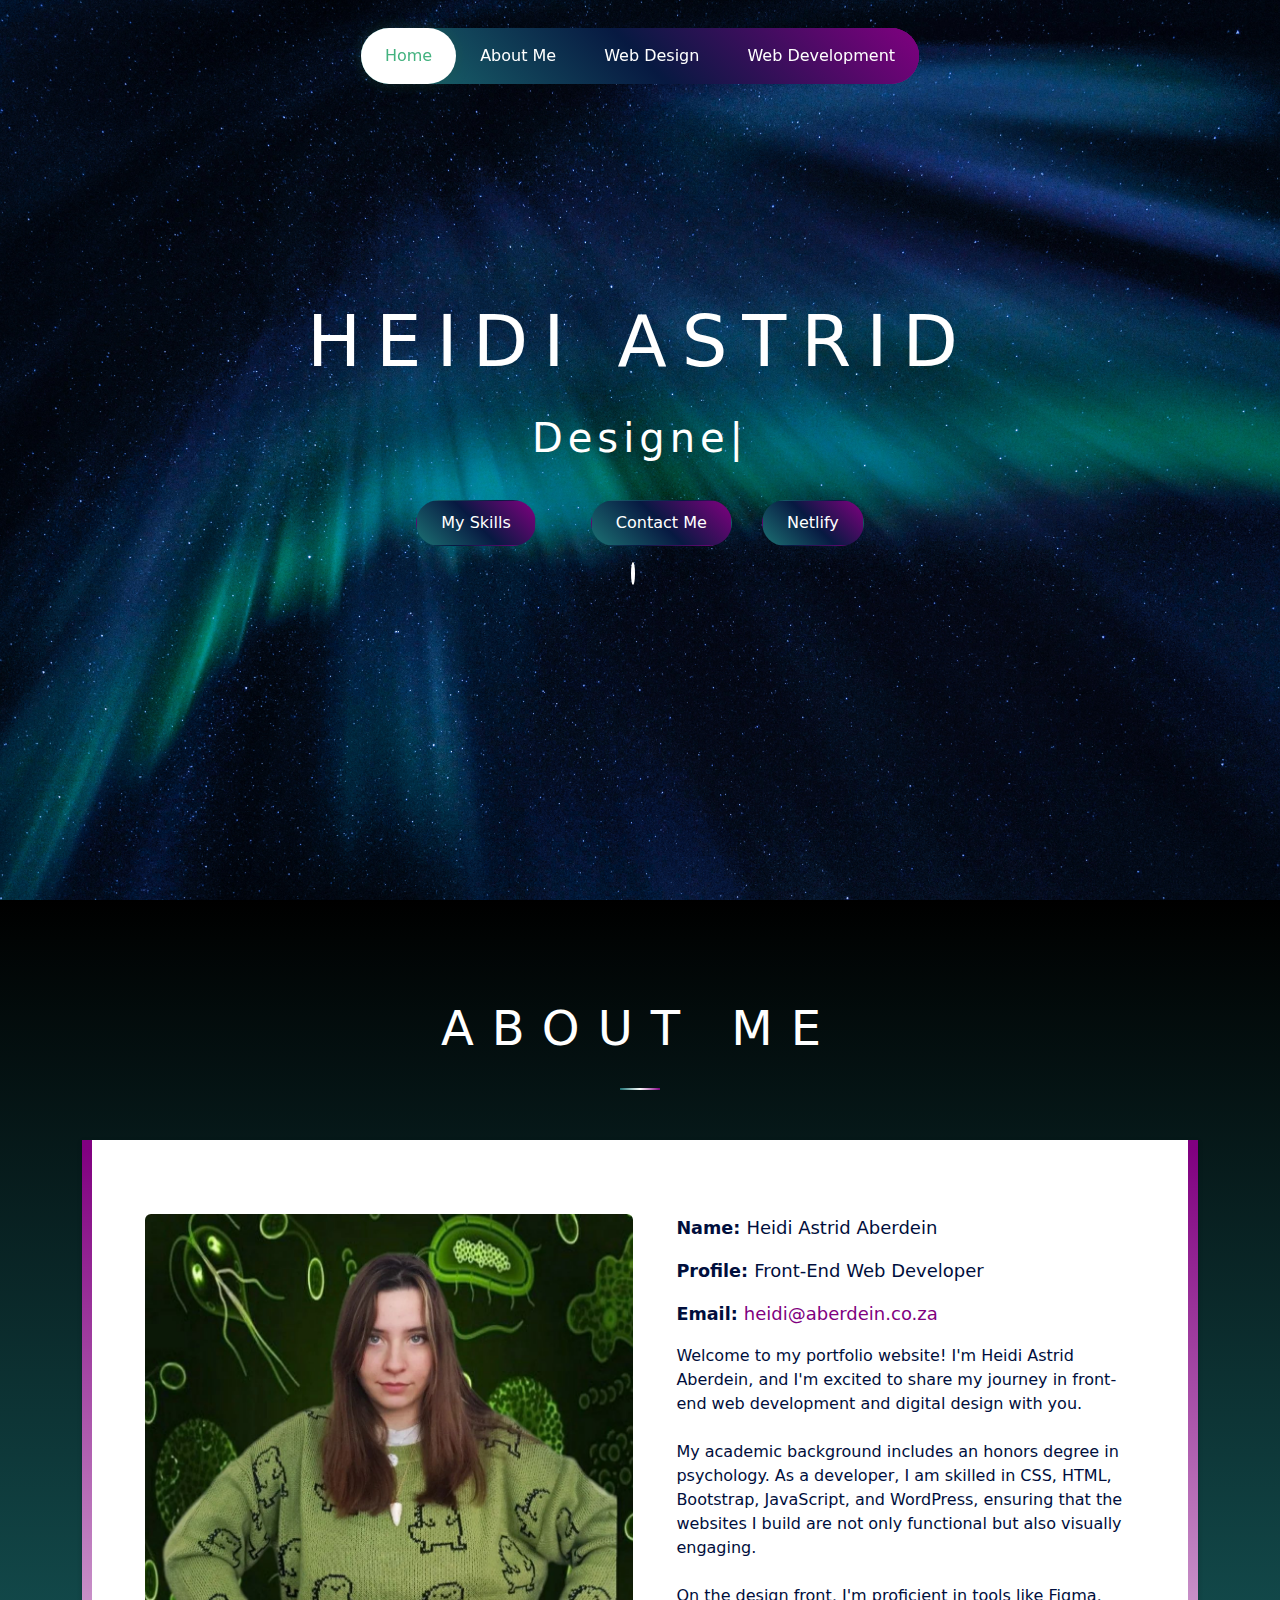
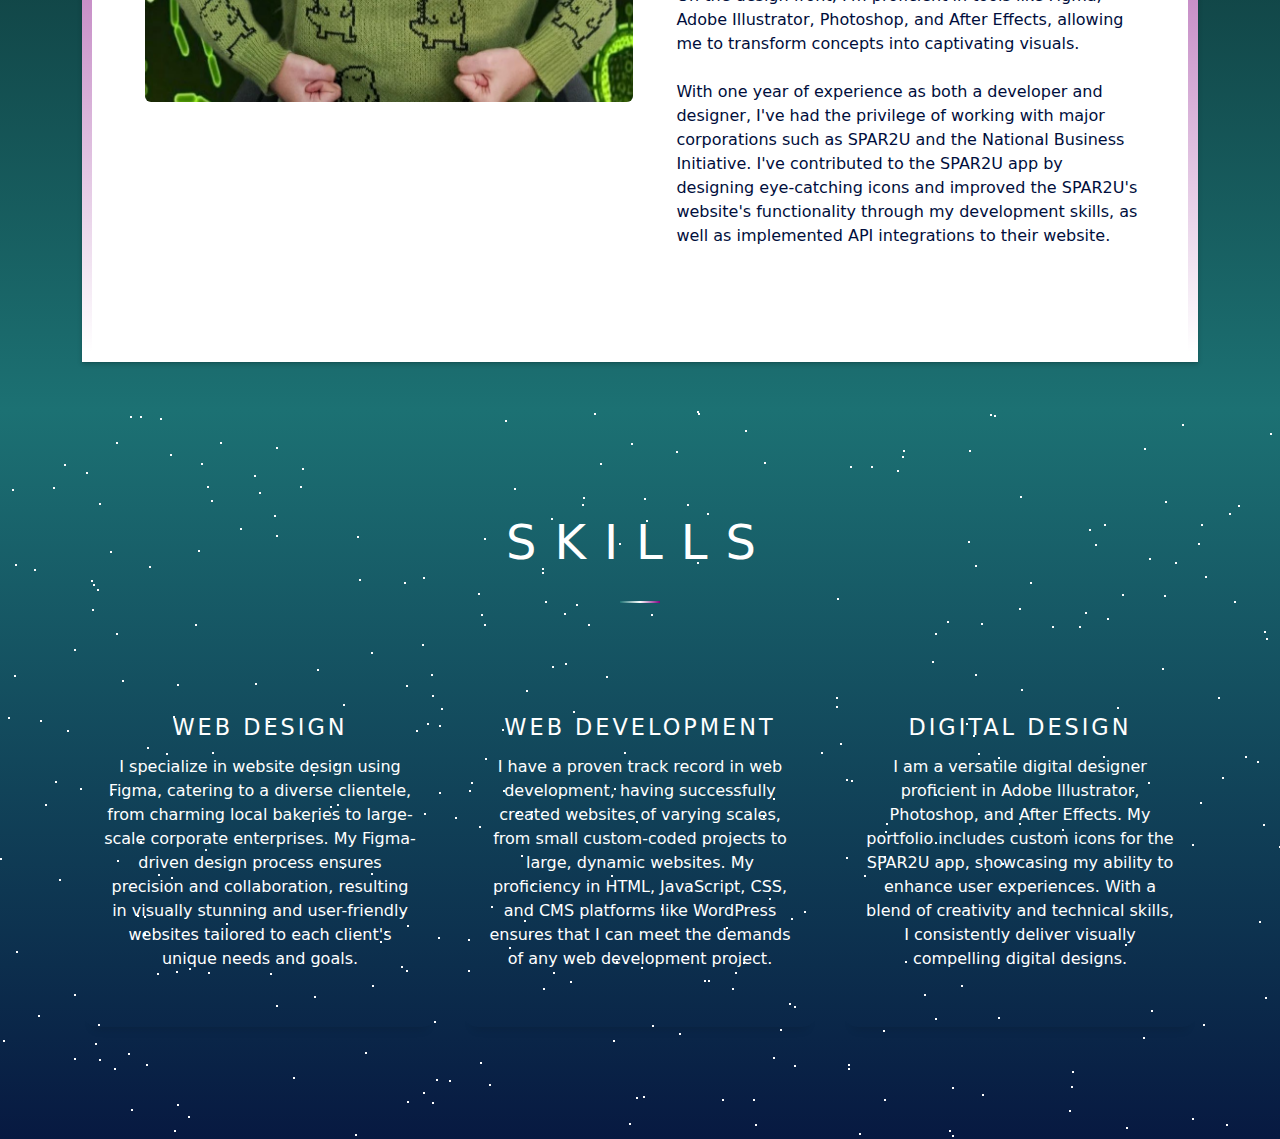
==== commit 0dfe4bb7: "added netlify button" ====
--- a/index.html
+++ b/index.html
@@ -67,6 +67,7 @@
           <p class="pt-3">
             <a class="btn btn-primary btn js-scroll px-4 button" href="#starry-background" role="button" style="margin-right:25px;">My Skills</a>
             <a class="btn btn-primary btn js-scroll px-4 button" href="mailto:aberdeinheidiastrid@gmail.com" role="button" style="margin-left:25px">Contact Me</a>
+            <a class="btn btn-primary btn js-scroll px-4 button" href="https://app.netlify.com/teams/heidi-ymddiko/sites?page=1" role="button" style="margin-left:25px">Netlify</a>
 
                 <a href="assets/img/Main.mp4" data-gallery="portfolioGallery" class="portfolio-lightbox">
                   <div>
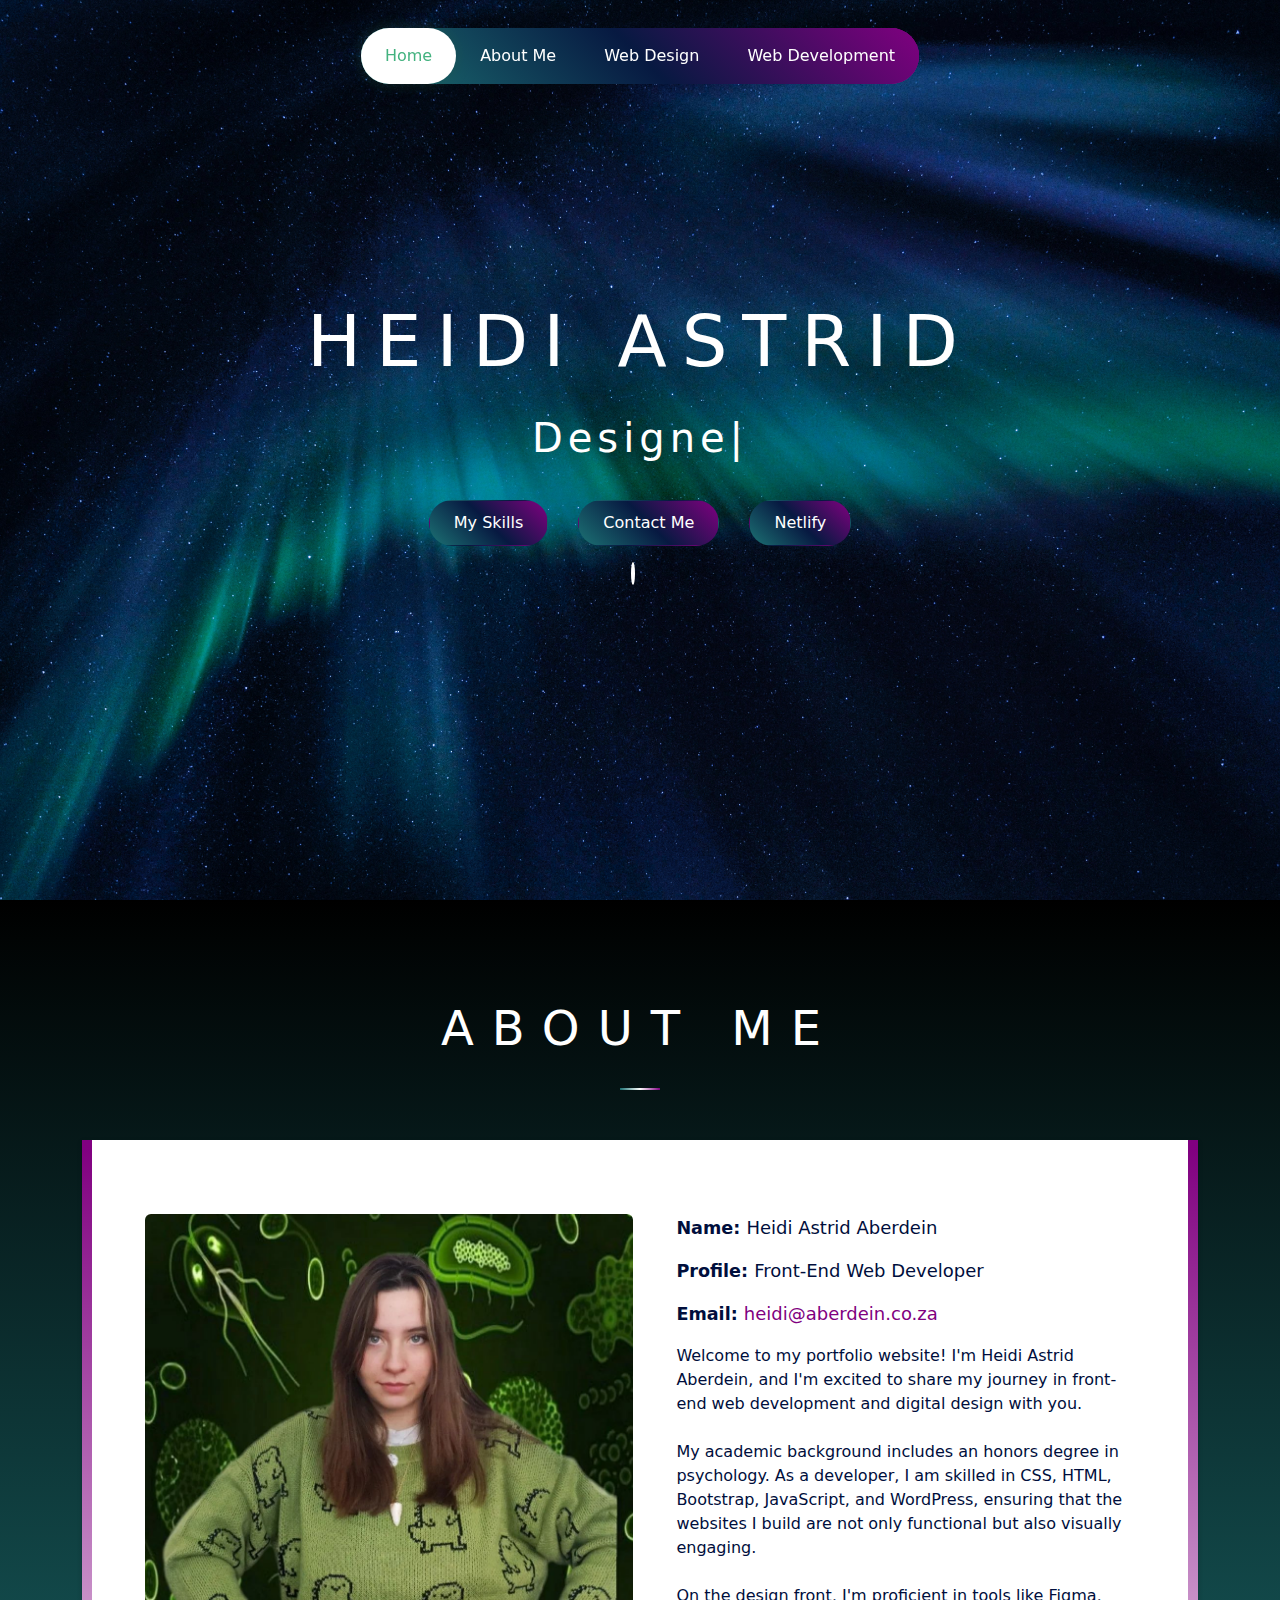
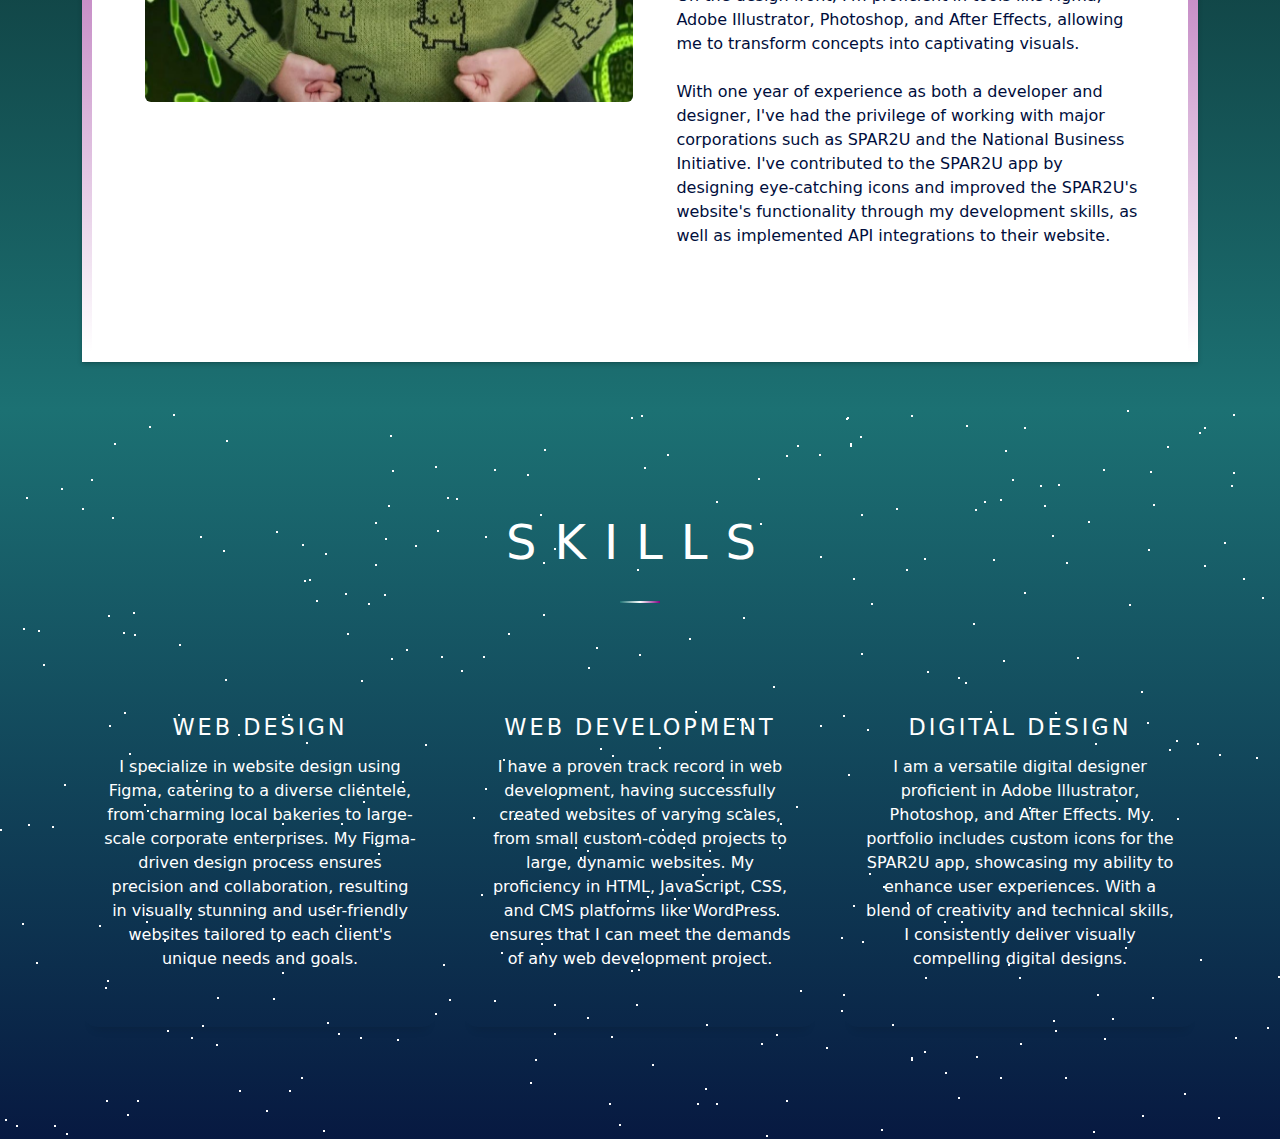
==== commit 5336d176: "Added Youtube Link" ====
--- a/index.html
+++ b/index.html
@@ -66,12 +66,13 @@
           <p class="hero-subtitle"><span class="typed" data-typed-items="Designer, Developer"></span></p>
           <p class="pt-3">
             <a class="btn btn-primary btn js-scroll px-4 button" href="#starry-background" role="button" style="margin-right:25px;">My Skills</a>
-            <a class="btn btn-primary btn js-scroll px-4 button" href="mailto:aberdeinheidiastrid@gmail.com" role="button" style="margin-left:25px">Contact Me</a>
-            <a class="btn btn-primary btn js-scroll px-4 button" href="https://app.netlify.com/teams/heidi-ymddiko/sites?page=1" role="button" style="margin-left:25px">Netlify</a>
+            <a class="btn btn-primary btn js-scroll px-4 button" href="mailto:aberdeinheidiastrid@gmail.com" role="button" >Contact Me</a>
+            <a class="btn btn-primary btn js-scroll px-4 button" href="https://app.netlify.com/teams/heidi-ymddiko/sites" role="button" target= "-blank"style="margin-left:25px">Netlify</a>
 
                 <a href="assets/img/Main.mp4" data-gallery="portfolioGallery" class="portfolio-lightbox">
                   <div>
                     <script src="https://cdn.lordicon.com/bhenfmcm.js"></script>
+                    <a href="https://youtu.be/eERchvazAME" target="_blank">
 <lord-icon
     src="https://cdn.lordicon.com/vlchagrh.json"
     trigger="hover"
@@ -80,8 +81,8 @@
     style="width:100px;height:100px; margin-left: -15px; border: 2px solid #fff; border-radius:100%;  transition: all 2s ease;
     ">
 </lord-icon>
-                  </div>
-                </a>
+                  </div></a>
+                
             
           </p>
         </div>
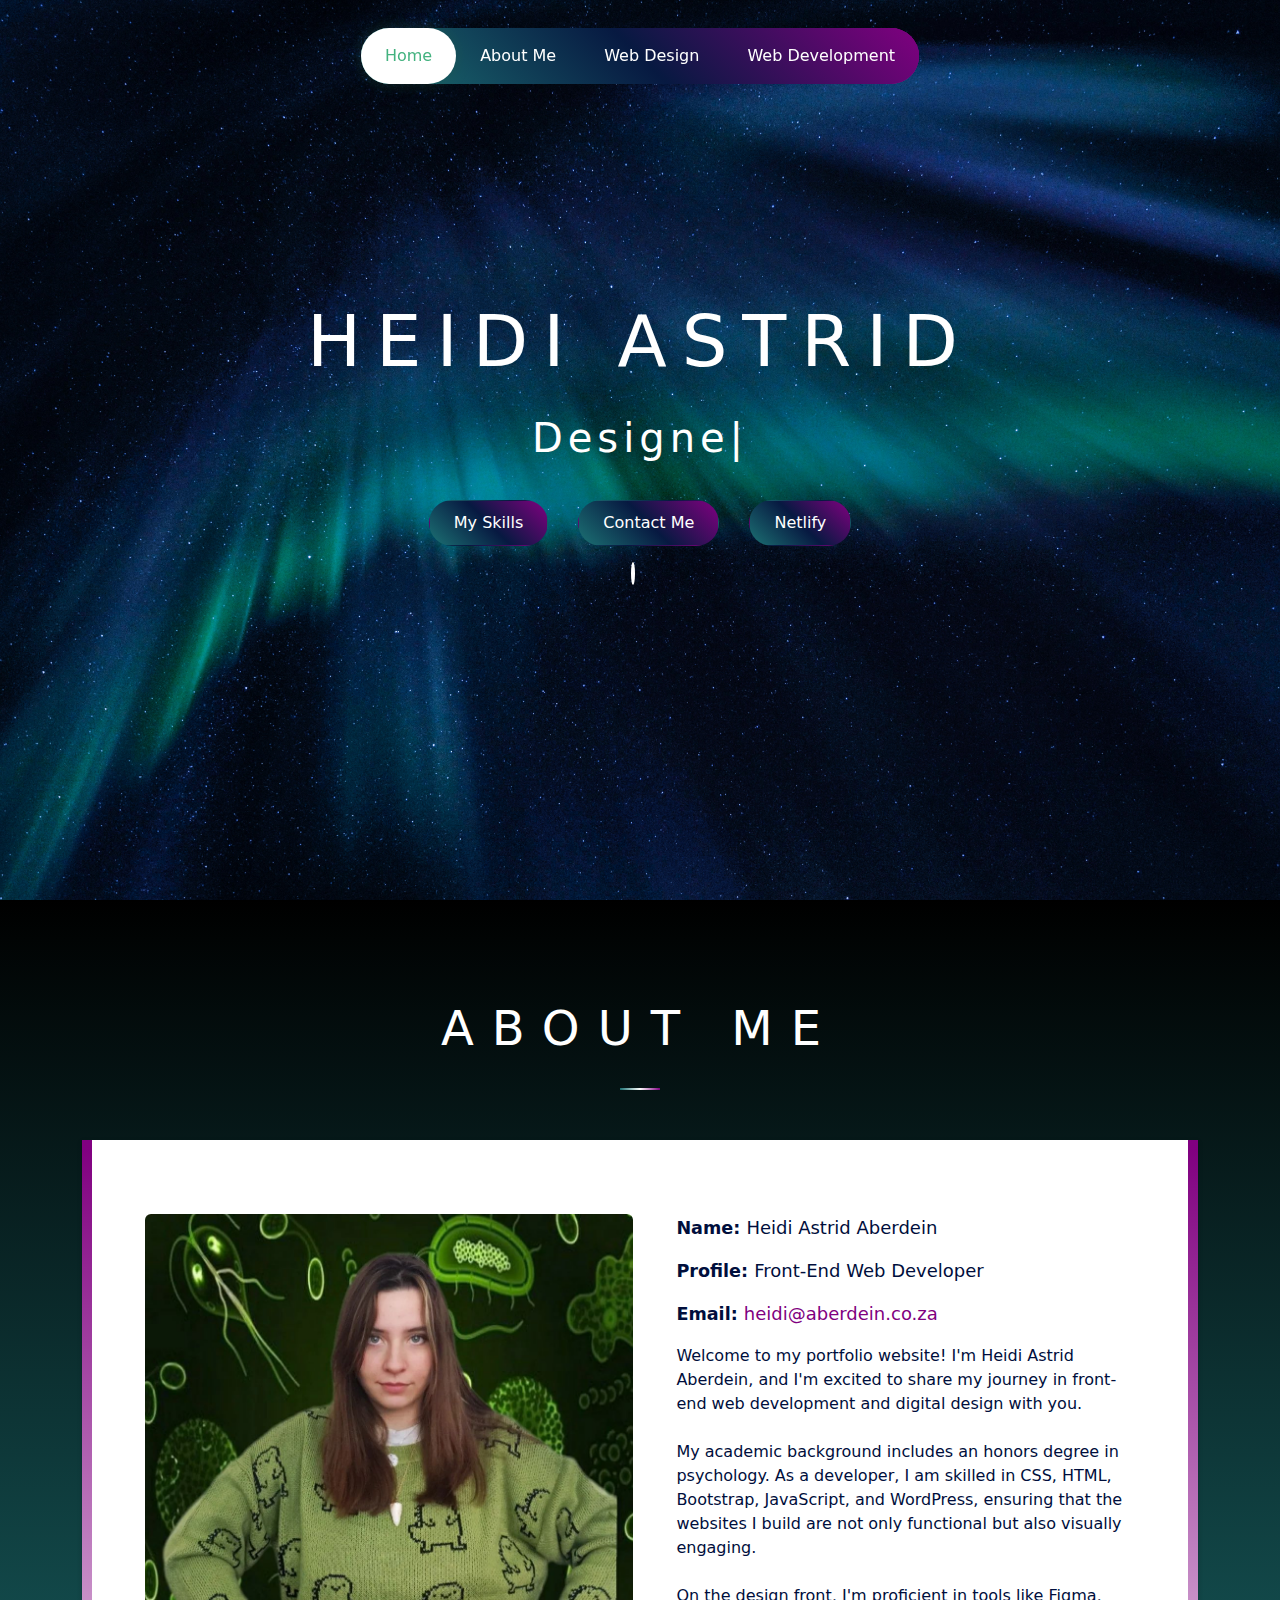
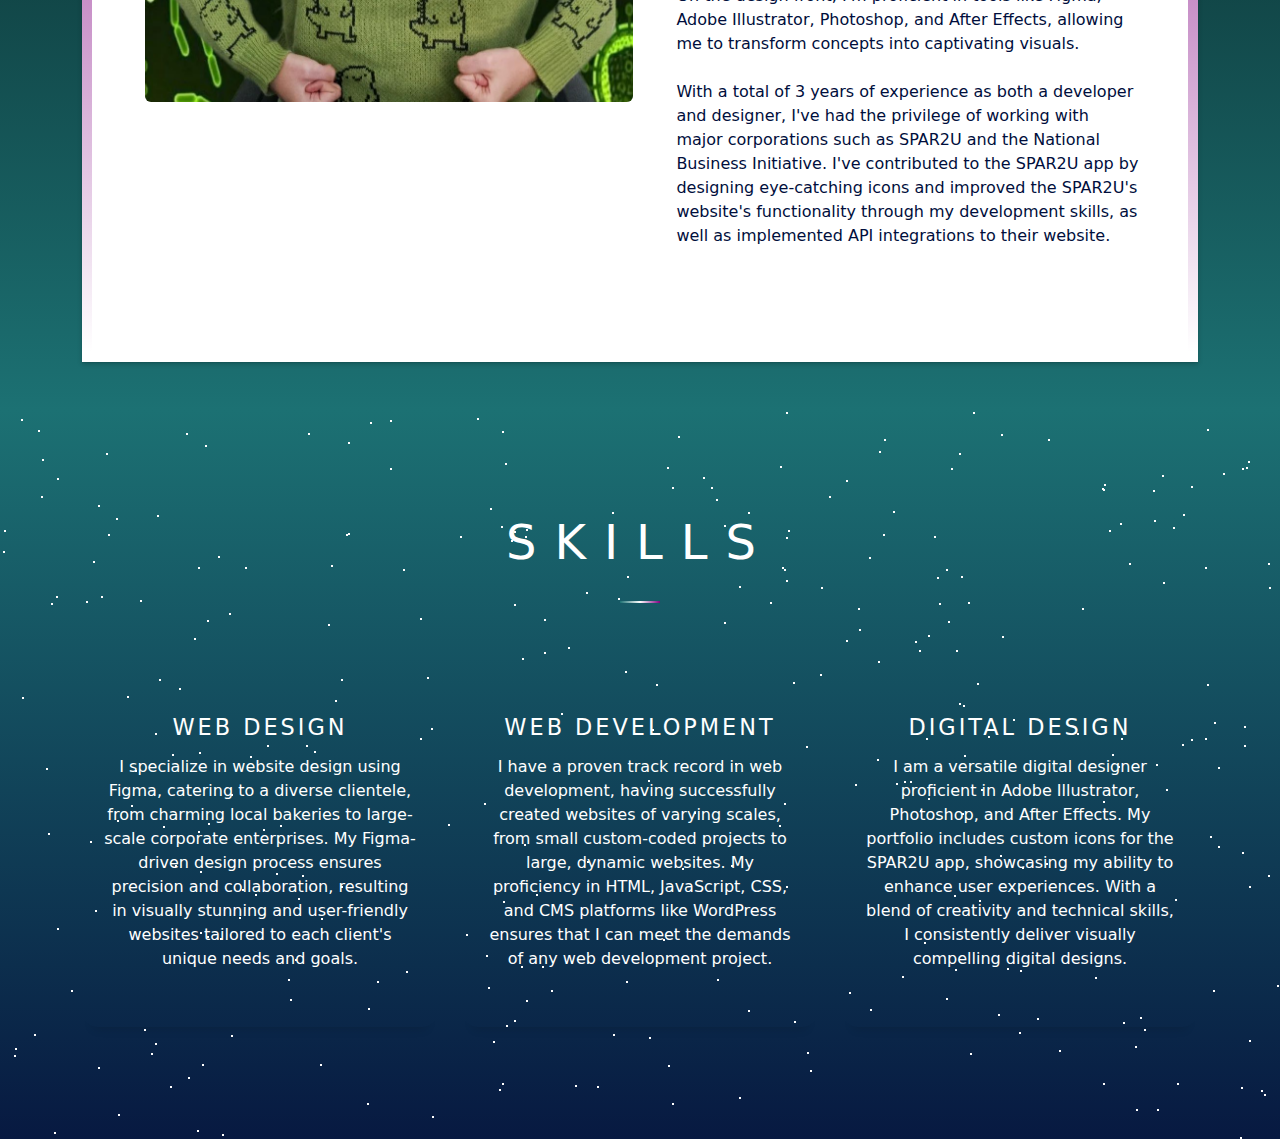
==== commit 4856b90c: "update" ====
--- a/index.html
+++ b/index.html
@@ -139,7 +139,7 @@
 <br><br>
 On the design front, I'm proficient in tools like Figma, Adobe Illustrator, Photoshop, and After Effects, allowing me to transform concepts into captivating visuals.
 <br><br>
-With one year of experience as both a developer and designer, I've had the privilege of working with major corporations such as SPAR2U and the National Business Initiative. I've contributed to the SPAR2U app by designing eye-catching icons and improved the SPAR2U's website's functionality through my development skills, as well as implemented API integrations to their website. 
+With a total of 3 years of experience as both a developer and designer, I've had the privilege of working with major corporations such as SPAR2U and the National Business Initiative. I've contributed to the SPAR2U app by designing eye-catching icons and improved the SPAR2U's website's functionality through my development skills, as well as implemented API integrations to their website. 
 <br><br>
 
                     </p>
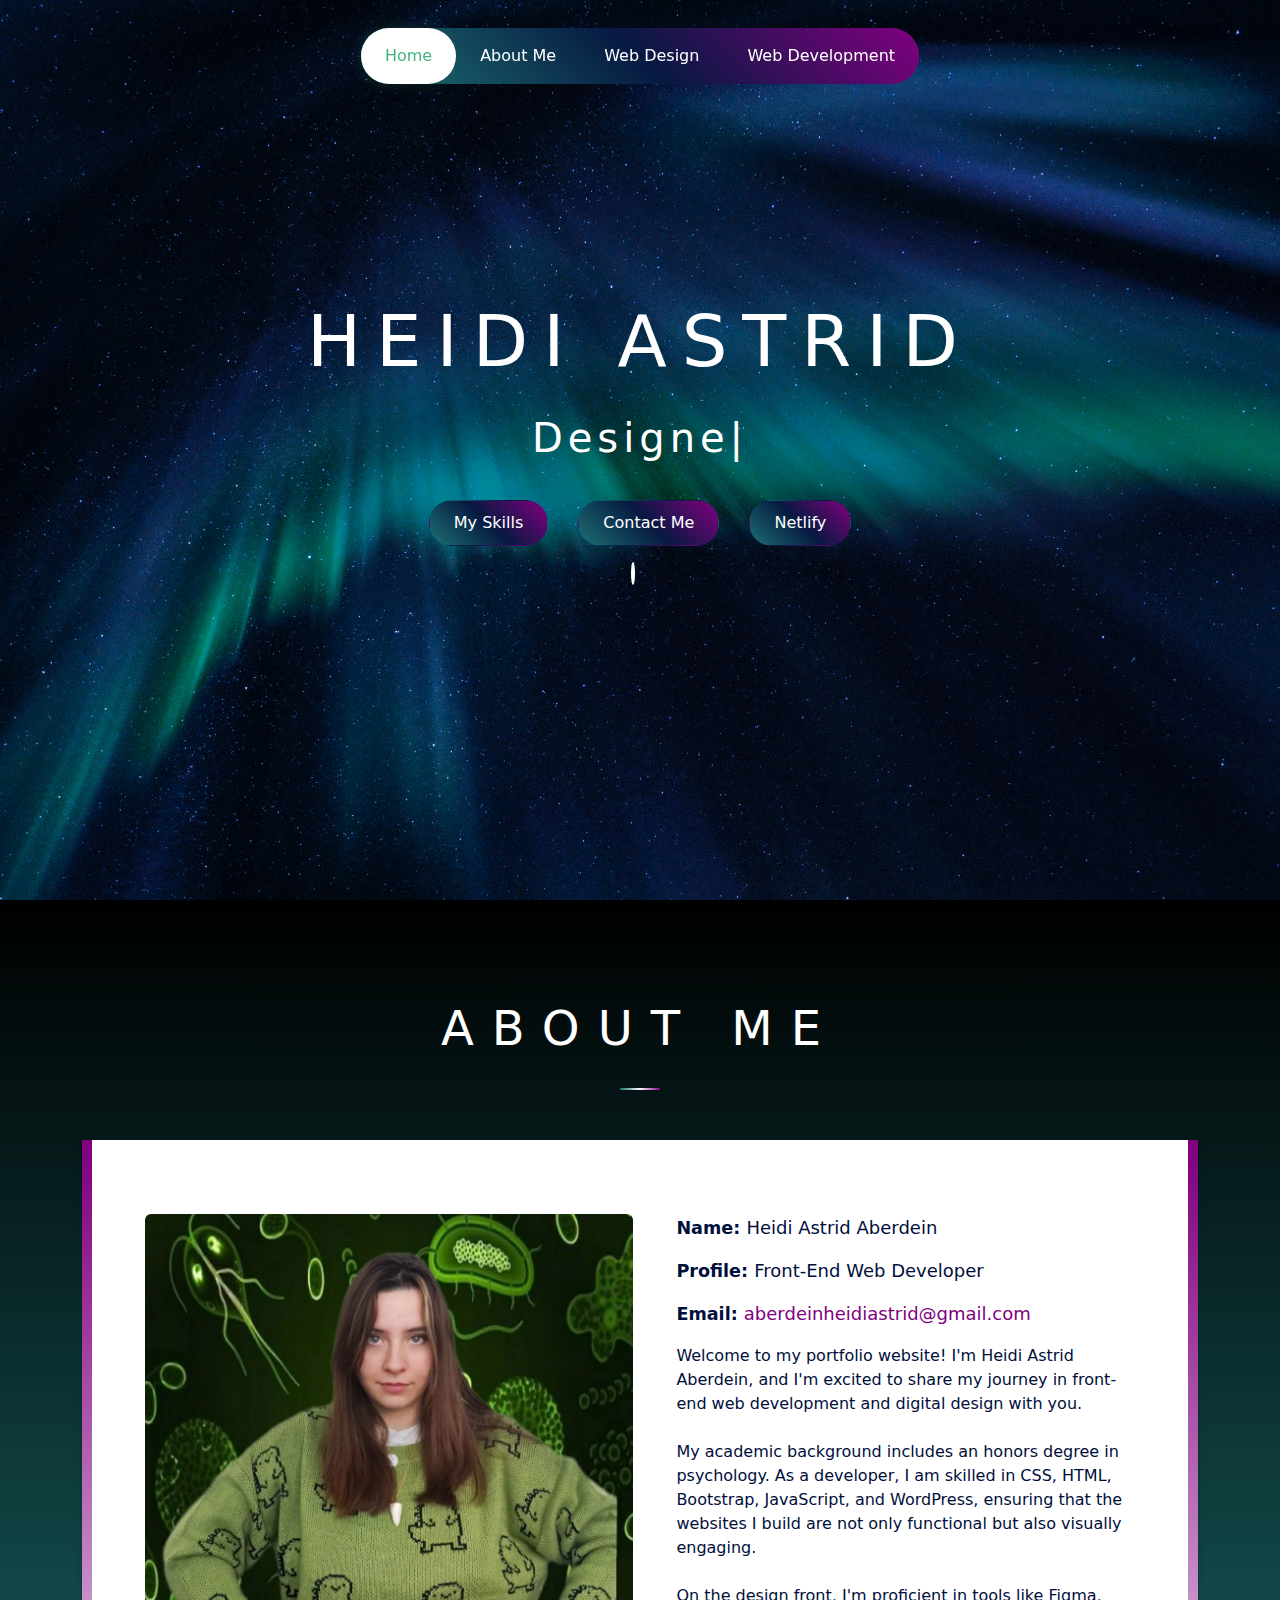
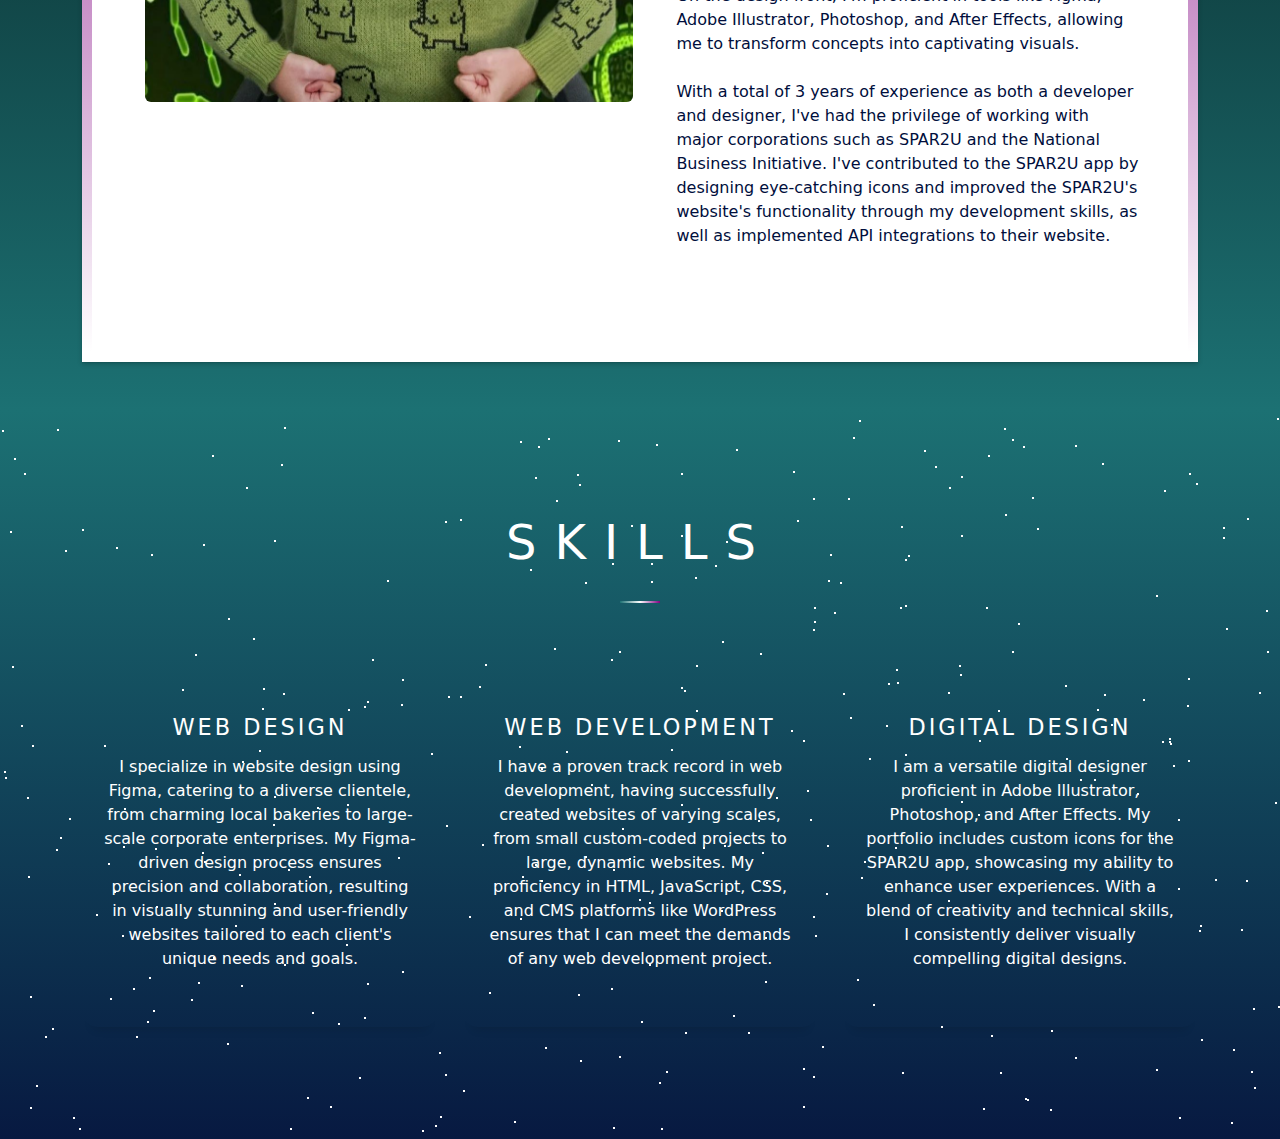
==== commit 22d9f181: "Add files via upload" ====
--- a/index.html
+++ b/index.html
@@ -130,7 +130,7 @@
                     <div class="about-info">
                       <p><span class="title-s">Name: </span> <span>Heidi Astrid Aberdein</span></p>
                       <p><span class="title-s">Profile: </span> <span>Front-End Web Developer</span></p>
-                      <p><span class="title-s">Email: </span> <span ><a href="mailto:heidi@aberdein.co.za" style="color:purple;">heidi@aberdein.co.za</a></span></p>
+                      <p><span class="title-s">Email: </span> <span ><a href="mailto:aberdeinheidiastrid@gmail.com" style="color:purple;">aberdeinheidiastrid@gmail.com</a></span></p>
                     </div>
                     <p style="text-align:left; margin-left:5%;">
                       Welcome to my portfolio website! I'm Heidi Astrid Aberdein, and I'm excited to share my journey in front-end web development and digital design with you.
@@ -232,83 +232,6 @@
     </section><!-- End Services Section -->
 
 
-    <!-- ======= Contact Section =======
-    <section id="contact" class="paralax-mf footer-paralax bg-image sect-mt4 route" style="color:black; ">
-      <div class="overlay-mf" id="contact"></div>
-      <div class="container" style="padding-bottom: 5%;">
-        <div class="row">
-          <div class="col-sm-12"><h5 class="title-a">
-                        Send Me A Message
-                      </h5>
-                      <div class="line-mf" style="margin-top:30px;"></div>
-            <div class="contact-mf">
-              <div id="contact" class="box-shadow-full">
-                <div class="row">   
-                  <div class="col-md-6">
-                    <div class="title-box-2">
-                   
-                    </div>
-                    <div>
-                      <form action="contact.php" method="post" role="form" class="php-email-form">
-                        <div class="row">
-                          <div class="col-md-12 mb-3">
-                            <div class="form-group">
-                              <input type="text" name="name" class="form-control" id="name" placeholder="Your Name" required>
-                            </div>
-                          </div>
-                          <div class="col-md-12 mb-3">
-                            <div class="form-group">
-                              <input type="email" class="form-control" name="email" id="email" placeholder="Your Email" required>
-                            </div>
-                          </div>
-                          <div class="col-md-12 mb-3">
-                            <div class="form-group">
-                              <input type="text" class="form-control" name="subject" id="subject" placeholder="Subject" required>
-                            </div>
-                          </div>
-                          <div class="col-md-12">
-                            <div class="form-group">
-                              <textarea class="form-control" name="message" rows="5" placeholder="Message" required></textarea>
-                            </div>
-                          </div>
-                          <div class="col-md-12 text-center my-3">
-                            <div class="loading">Loading</div>
-                            <div class="error-message"></div>
-                            <div class="sent-message">Your message has been sent. Thank you!</div>
-                          </div>
-                          <div class="col-md-12 text-center">
-                            <button type="submit" class="button">
-                              <p style="margin-bottom: 0px; border: 0px;">
-                                  <span style="position: relative; top: -15px; padding-left:10px;">Send Message</span>
-                                  <script src="https://cdn.lordicon.com/bhenfmcm.js"></script>
-                                  <script src="https://cdn.lordicon.com/bhenfmcm.js"></script>
-                                  <lord-icon
-                                      src="https://cdn.lordicon.com/fzsijpnt.json"
-                                      trigger="hover"
-                                      colors="primary:#fff,secondary:#fff"
-                                      style="width: 50px; height: 50px; margin-left: 5px;">
-                                  </lord-icon>
-                              </p>
-                          </button>
-                          
-                          </div>
-                        </div>
-                      </form>
-                    </div>
-                  </div>
-                  Column -->
-                  <!-- <div class="col-md-6" style="background-image: url(https://images.pexels.com/photos/2113554/pexels-photo-2113554.jpeg?auto=compress&cs=tinysrgb&w=600);">
-
-                  </div> -->
-                  <!-- Column -->
-                <!-- </div>
-              </div>
-            </div>
-          </div>
-        </div>
-      </div>
-    </section>End Contact Section -->
-
   </main><!-- End #main -->
 
 
